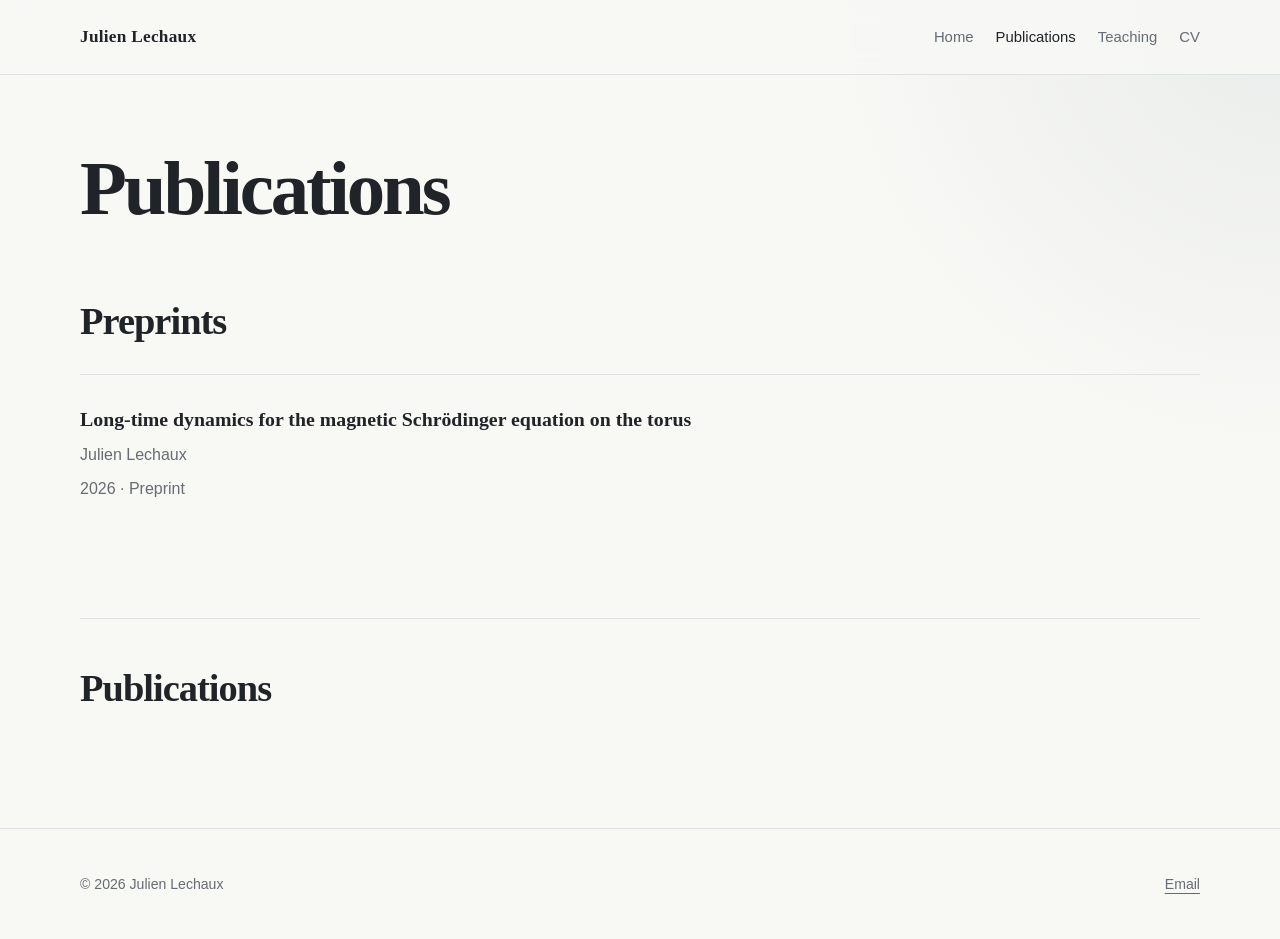
==== publications.html @ 4065a1c6 "Rename Publications.html to publications.html" ====
<!doctype html>
<html lang="en">

<head>
  <meta charset="utf-8">

  <meta name="viewport" content="width=device-width, initial-scale=1">

  <meta
    name="description"
    content="Publications and preprints of Julien Lechaux, PhD student in mathematics at Nantes Université."
  >

  <title>Publications — Julien Lechaux</title>

  <link rel="stylesheet" href="assets/style.css">
</head>


<body>

<div class="site-shell">


  <!-- Header -->

  <header class="site-header">

    <div class="header-inner">

      <a
        class="brand"
        href="index.html"
        data-site-name
      >
        Julien Lechaux
      </a>

      <nav aria-label="Main navigation">

        <a href="index.html">
          Home
        </a>

        <a
          href="publications.html"
          class="active"
        >
          Publications
        </a>

        <a href="teaching.html">
          Teaching
        </a>

        <a
          href="assets/CV_Julien_Lechaux.pdf"
          data-cv
        >
          CV
        </a>

      </nav>

    </div>

  </header>



  <!-- Main content -->

  <main>


    <!-- Page title -->

    <section class="page-intro">

      <h1>Publications</h1>

    </section>



    <!-- Preprints -->

    <section>

      <h2>Preprints</h2>

      <div
        id="preprints"
        class="publications-list"
      ></div>

    </section>



    <!-- Publications -->

    <section class="section section-rule">

      <h2>Publications</h2>

      <div
        id="published-papers"
        class="publications-list"
      ></div>

    </section>


  </main>



  <!-- Footer -->

  <footer class="site-footer">

    <div class="footer-inner">

      <div>
        © <span data-year></span>
        <span data-site-name>Julien Lechaux</span>
      </div>

      <div>

        <a
          href="mailto:julien.lechaux@example.com"
          data-email
        >
          Email
        </a>

      </div>

    </div>

  </footer>


</div>



<!-- Site data -->

<script src="site-data.js"></script>

<script src="assets/site.js"></script>



<!-- Publications data -->

<script src="publications.js"></script>


<script>

document.addEventListener("DOMContentLoaded", () => {

  const items = window.PUBLICATIONS || [];


  function renderPublication(item) {

    const links = Object.entries(item.links || {})

      .filter(([_, value]) => value && value !== "#")

      .map(([label, value]) => `
        <a href="${value}">
          ${label.toUpperCase()}
        </a>
      `)

      .join("");


    return `

      <article class="publication">

        <h3 class="publication-title">
          ${item.title}
        </h3>


        <p class="publication-meta">
          ${item.authors}
        </p>


        <p class="publication-meta">

          ${
            item.journal
            ? item.journal + " · "
            : ""
          }

          ${item.year}

          ${
            item.note
            ? " · " + item.note
            : ""
          }

        </p>


        ${
          links
          ? `<div class="pub-links">${links}</div>`
          : ""
        }

      </article>

    `;

  }


  const preprints =
    items.filter(item => item.type === "preprint");


  const publications =
    items.filter(item => item.type === "publication");


  document.getElementById("preprints").innerHTML =
    preprints.map(renderPublication).join("");


  document.getElementById("published-papers").innerHTML =
    publications.map(renderPublication).join("");

});

</script>


</body>

</html>
---- assets/style.css ----
:root {
  --bg: #f8f8f5;
  --surface: rgba(255, 255, 255, 0.72);
  --text: #202328;
  --muted: #666c73;
  --line: #dfe2e3;
  --accent: #244d63;
  --accent-soft: #e8eef1;
  --max: 1120px;
  --serif: Georgia, "Times New Roman", Times, serif;
  --sans: -apple-system, BlinkMacSystemFont, "Segoe UI", Helvetica, Arial, sans-serif;
}

* {
  box-sizing: border-box;
}

html {
  scroll-behavior: smooth;
}

body {
  margin: 0;
  background:
    radial-gradient(circle at top right, rgba(36,77,99,.065), transparent 28rem),
    var(--bg);
  color: var(--text);
  font-family: var(--sans);
  line-height: 1.65;
}

a {
  color: var(--accent);
  text-decoration-thickness: 1px;
  text-underline-offset: 4px;
}

a:hover {
  opacity: .72;
}

.site-shell {
  min-height: 100vh;
  display: flex;
  flex-direction: column;
}

.site-header {
  border-bottom: 1px solid var(--line);
  background: rgba(248,248,245,.88);
  backdrop-filter: blur(14px);
  position: sticky;
  top: 0;
  z-index: 20;
}

.header-inner,
main,
.footer-inner {
  width: min(calc(100% - 40px), var(--max));
  margin: 0 auto;
}

.header-inner {
  min-height: 74px;
  display: flex;
  align-items: center;
  justify-content: space-between;
  gap: 24px;
}

.brand {
  font-family: var(--serif);
  font-size: 1.08rem;
  font-weight: 700;
  letter-spacing: .015em;
  color: var(--text);
  text-decoration: none;
  white-space: nowrap;
}

nav {
  display: flex;
  gap: 22px;
  flex-wrap: wrap;
  justify-content: flex-end;
}

nav a {
  color: var(--muted);
  text-decoration: none;
  font-size: .93rem;
}

nav a.active,
nav a:hover {
  color: var(--text);
}

main {
  flex: 1;
  padding: 76px 0 88px;
}

.hero {
  display: grid;
  grid-template-columns: minmax(0, 1.55fr) minmax(280px, .75fr);
  gap: 64px;
  align-items: start;
}

.eyebrow {
  margin: 0 0 14px;
  color: var(--accent);
  font-size: .82rem;
  text-transform: uppercase;
  letter-spacing: .14em;
  font-weight: 700;
}

h1, h2, h3 {
  font-family: var(--serif);
  color: var(--text);
  font-weight: 600;
}

h1 {
  margin: 0;
  font-size: clamp(3.1rem, 7vw, 6.4rem);
  line-height: .98;
  letter-spacing: -.04em;
}

h2 {
  margin: 0 0 20px;
  font-size: clamp(1.7rem, 3vw, 2.5rem);
  letter-spacing: -.025em;
}

h3 {
  margin: 0 0 8px;
  font-size: 1.2rem;
}

.role {
  margin: 22px 0 0;
  font-family: var(--serif);
  font-size: 1.3rem;
  color: var(--muted);
}

.institution {
  margin: 5px 0 0;
  color: var(--muted);
}

.lead {
  max-width: 720px;
  margin: 36px 0 0;
  font-size: 1.08rem;
  color: #3c4147;
}

.quick-links {
  display: flex;
  gap: 12px;
  flex-wrap: wrap;
  margin-top: 30px;
}

.button-link {
  display: inline-flex;
  align-items: center;
  min-height: 42px;
  padding: 0 15px;
  border: 1px solid var(--line);
  border-radius: 999px;
  text-decoration: none;
  font-size: .9rem;
  background: rgba(255,255,255,.62);
  color: var(--text);
}

.button-link.primary {
  background: var(--accent);
  border-color: var(--accent);
  color: white;
}

.math-card {
  position: relative;
  overflow: hidden;
  min-height: 420px;
  border: 1px solid var(--line);
  border-radius: 26px;
  background:
    linear-gradient(145deg, rgba(255,255,255,.92), rgba(232,238,241,.74));
  padding: 28px;
  display: flex;
  flex-direction: column;
  justify-content: space-between;
  box-shadow: 0 18px 50px rgba(31,48,58,.05);
}

.math-card::before,
.math-card::after {
  content: "";
  position: absolute;
  border: 1px solid rgba(36,77,99,.13);
  border-radius: 50%;
  width: 310px;
  height: 160px;
  transform: rotate(24deg);
}

.math-card::before {
  top: 30px;
  right: -100px;
}

.math-card::after {
  bottom: 35px;
  left: -100px;
  transform: rotate(-18deg);
}

.formula {
  position: relative;
  z-index: 2;
  margin: auto 0;
  font-family: "Times New Roman", Times, serif;
  font-style: italic;
  font-size: clamp(1.45rem, 3vw, 2.3rem);
  line-height: 1.6;
  color: var(--accent);
}

.formula small {
  display: block;
  margin-top: 18px;
  font-family: var(--sans);
  font-style: normal;
  font-size: .78rem;
  letter-spacing: .1em;
  text-transform: uppercase;
  color: var(--muted);
}

.section {
  margin-top: 88px;
}

.section-rule {
  padding-top: 38px;
  border-top: 1px solid var(--line);
}

.interests {
  display: flex;
  flex-wrap: wrap;
  gap: 10px;
}

.tag {
  background: var(--accent-soft);
  color: var(--accent);
  padding: 8px 12px;
  border-radius: 999px;
  font-size: .9rem;
}

.news-list,
.publications-list {
  display: grid;
  gap: 0;
}

.news-item {
  display: grid;
  grid-template-columns: 90px 1fr;
  gap: 16px;
  padding: 15px 0;
  border-bottom: 1px solid var(--line);
}

.news-year {
  color: var(--muted);
  font-variant-numeric: tabular-nums;
}

.page-intro {
  max-width: 760px;
  margin-bottom: 64px;
}

.page-intro h1 {
  font-size: clamp(2.8rem, 6vw, 5.2rem);
}

.page-intro p {
  margin: 24px 0 0;
  color: var(--muted);
  font-size: 1.08rem;
}

.research-grid {
  display: grid;
  grid-template-columns: repeat(3, 1fr);
  gap: 18px;
}

.research-card {
  min-height: 250px;
  padding: 28px;
  border: 1px solid var(--line);
  border-radius: 20px;
  background: rgba(255,255,255,.58);
}

.research-card p {
  margin: 0;
  color: var(--muted);
}

.publication {
  padding: 28px 0;
  border-top: 1px solid var(--line);
}

.publication-title {
  font-family: var(--serif);
  font-size: 1.24rem;
  margin: 0;
}

.publication-meta {
  margin: 7px 0 0;
  color: var(--muted);
}

.pub-links {
  display: flex;
  gap: 14px;
  flex-wrap: wrap;
  margin-top: 13px;
}

.pub-links a {
  font-size: .9rem;
}

.pub-tags {
  display: flex;
  flex-wrap: wrap;
  gap: 8px;
  margin-top: 14px;
}

.pub-tags span {
  font-size: .77rem;
  color: var(--muted);
  border: 1px solid var(--line);
  border-radius: 999px;
  padding: 5px 9px;
}

.teaching-year {
  display: grid;
  grid-template-columns: 150px 1fr;
  gap: 30px;
  padding: 28px 0;
  border-top: 1px solid var(--line);
}

.teaching-year h3 {
  margin: 0;
}

.teaching-year ul {
  margin: 0;
  padding-left: 18px;
}

.note-box {
  margin-top: 50px;
  border-left: 3px solid var(--accent);
  background: rgba(232,238,241,.55);
  padding: 20px 22px;
  color: #424950;
}

.site-footer {
  border-top: 1px solid var(--line);
}

.footer-inner {
  min-height: 110px;
  display: flex;
  align-items: center;
  justify-content: space-between;
  gap: 24px;
  color: var(--muted);
  font-size: .88rem;
}

.footer-inner a {
  color: var(--muted);
}

@media (max-width: 850px) {
  .hero,
  .research-grid {
    grid-template-columns: 1fr;
  }

  .math-card {
    min-height: 300px;
  }

  .header-inner {
    align-items: flex-start;
    padding: 18px 0;
    flex-direction: column;
    gap: 12px;
  }

  nav {
    justify-content: flex-start;
    gap: 14px 18px;
  }

  .teaching-year {
    grid-template-columns: 1fr;
    gap: 8px;
  }
}

@media (max-width: 540px) {
  .header-inner,
  main,
  .footer-inner {
    width: min(calc(100% - 28px), var(--max));
  }

  main {
    padding-top: 54px;
  }

  h1 {
    font-size: 3.2rem;
  }

  .footer-inner {
    align-items: flex-start;
    justify-content: center;
    flex-direction: column;
    padding: 28px 0;
  }
}
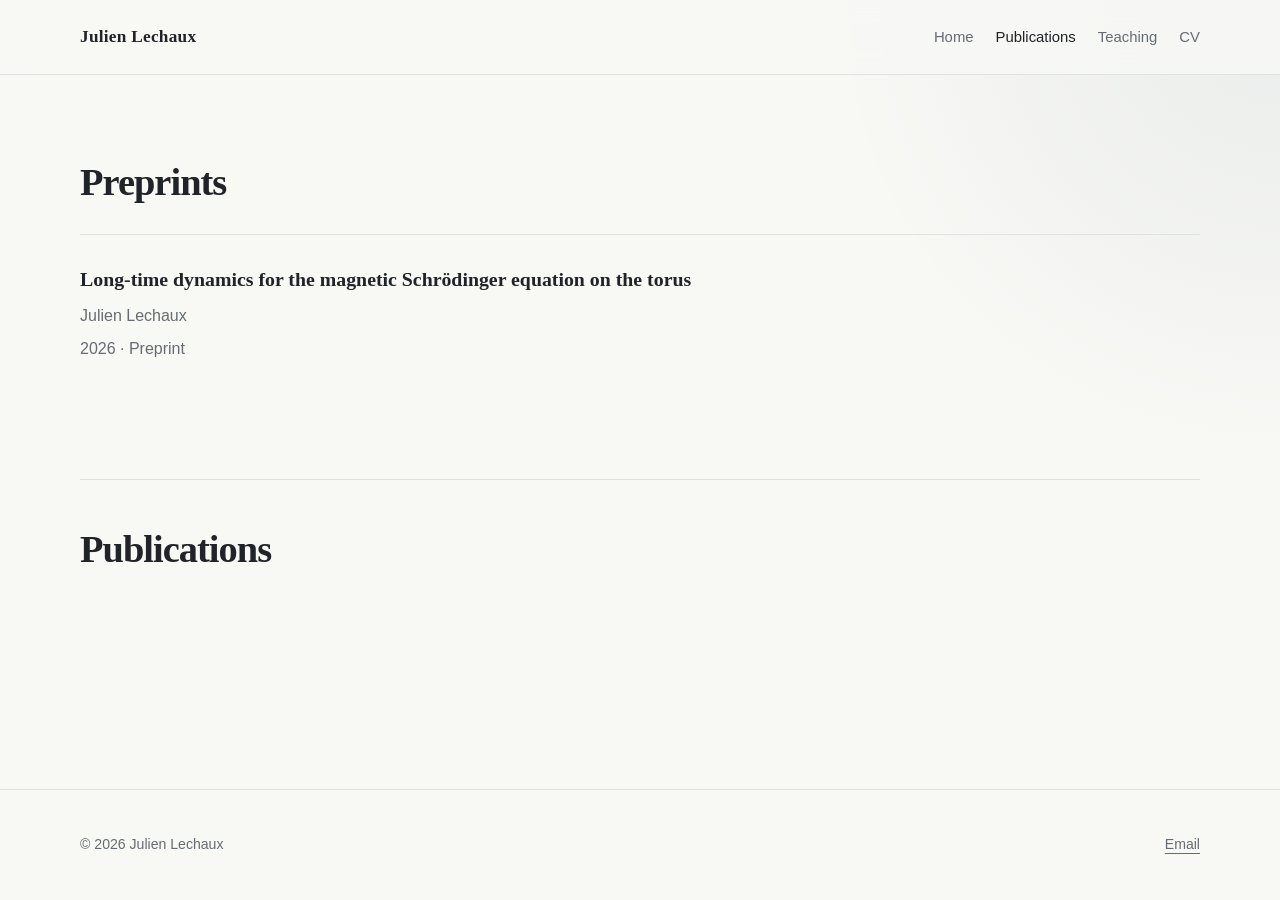
==== commit 25f7b141: "Remove page title from publications.html Removed page title section from publications.html" ====
--- a/publications.html
+++ b/publications.html
@@ -71,18 +71,6 @@
   <!-- Main content -->
 
   <main>
-
-
-    <!-- Page title -->
-
-    <section class="page-intro">
-
-      <h1>Publications</h1>
-
-    </section>
-
-
-
     <!-- Preprints -->
 
     <section>
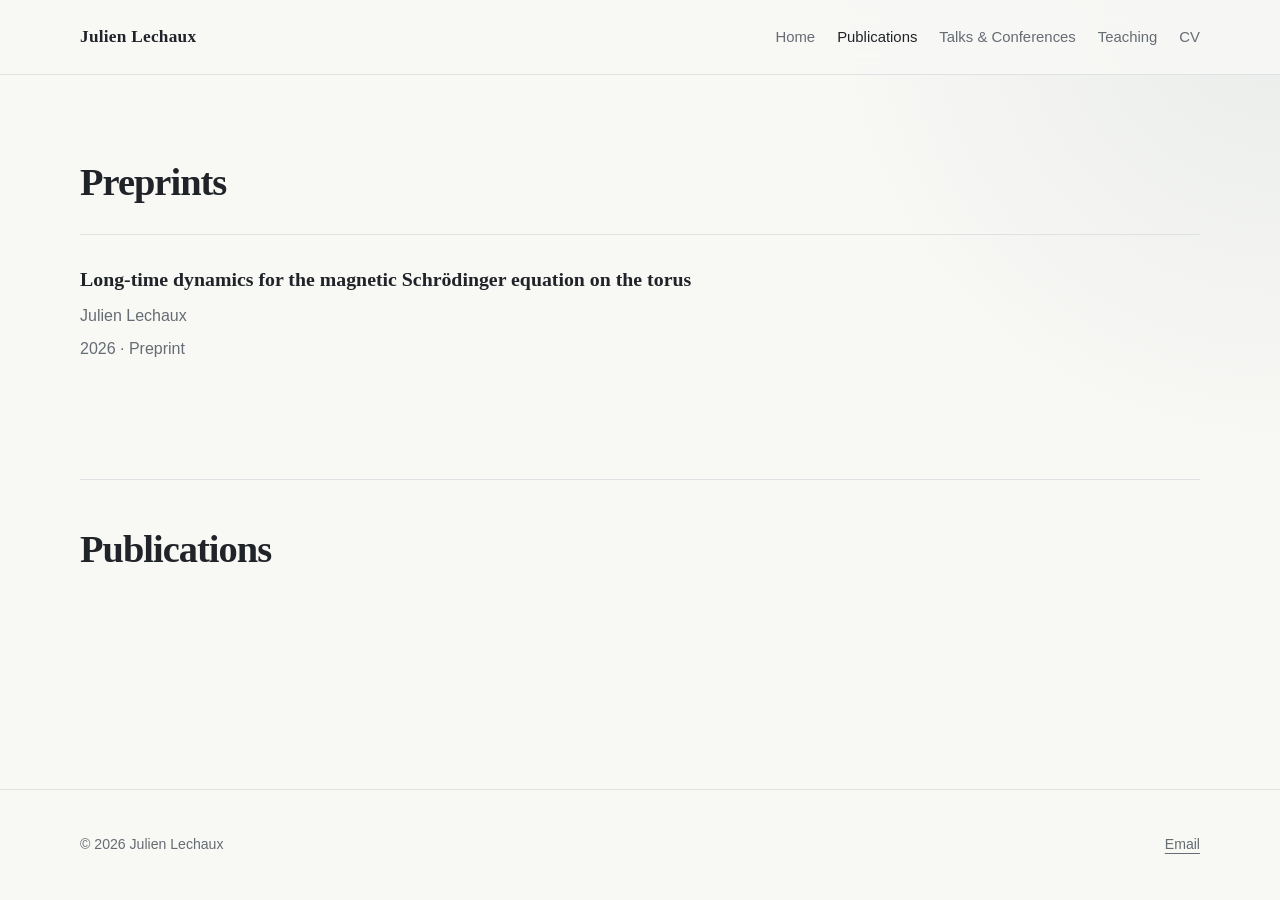
==== commit ff3bac74: "Add link to Talks & Conferences section" ====
--- a/publications.html
+++ b/publications.html
@@ -49,6 +49,10 @@
           Publications
         </a>
 
+        <a href="talks.html">
+          Talks &amp; Conferences
+        </a>
+
         <a href="teaching.html">
           Teaching
         </a>
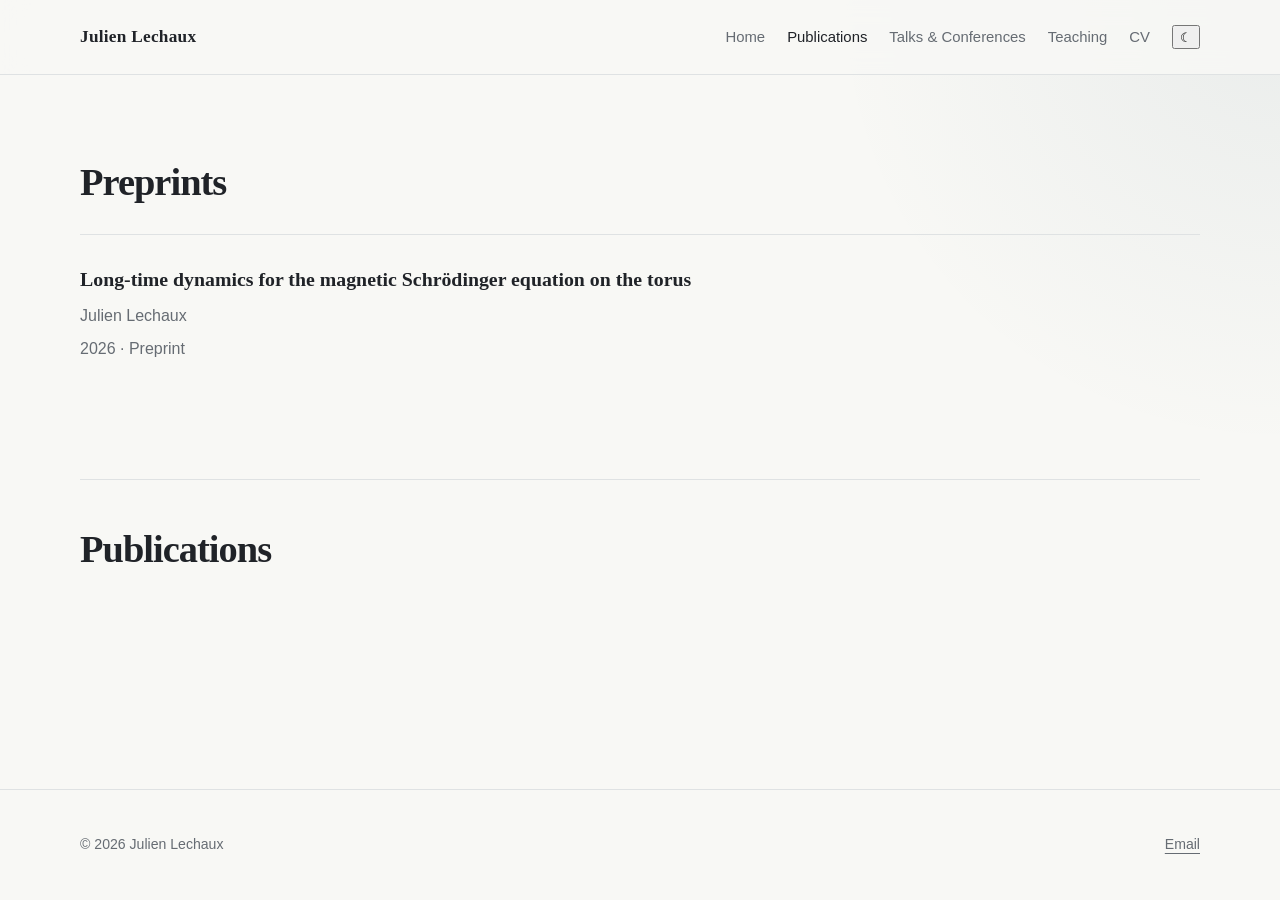
==== commit d903685b: "Add theme toggle button to publications.html" ====
--- a/publications.html
+++ b/publications.html
@@ -64,6 +64,15 @@
           CV
         </a>
 
+        <button
+  id="theme-toggle"
+  class="theme-toggle"
+  type="button"
+  aria-label="Toggle dark mode"
+>
+  ☾
+</button>
+
       </nav>
 
     </div>
--- a/assets/style.css
+++ b/assets/style.css
@@ -457,3 +457,12 @@
     padding: 28px 0;
   }
 }
+.talks-list {
+  padding-left: 1.4rem;
+  margin-top: 16px;
+}
+
+.talks-list li {
+  margin-bottom: 6px;
+  padding-left: 6px;
+}
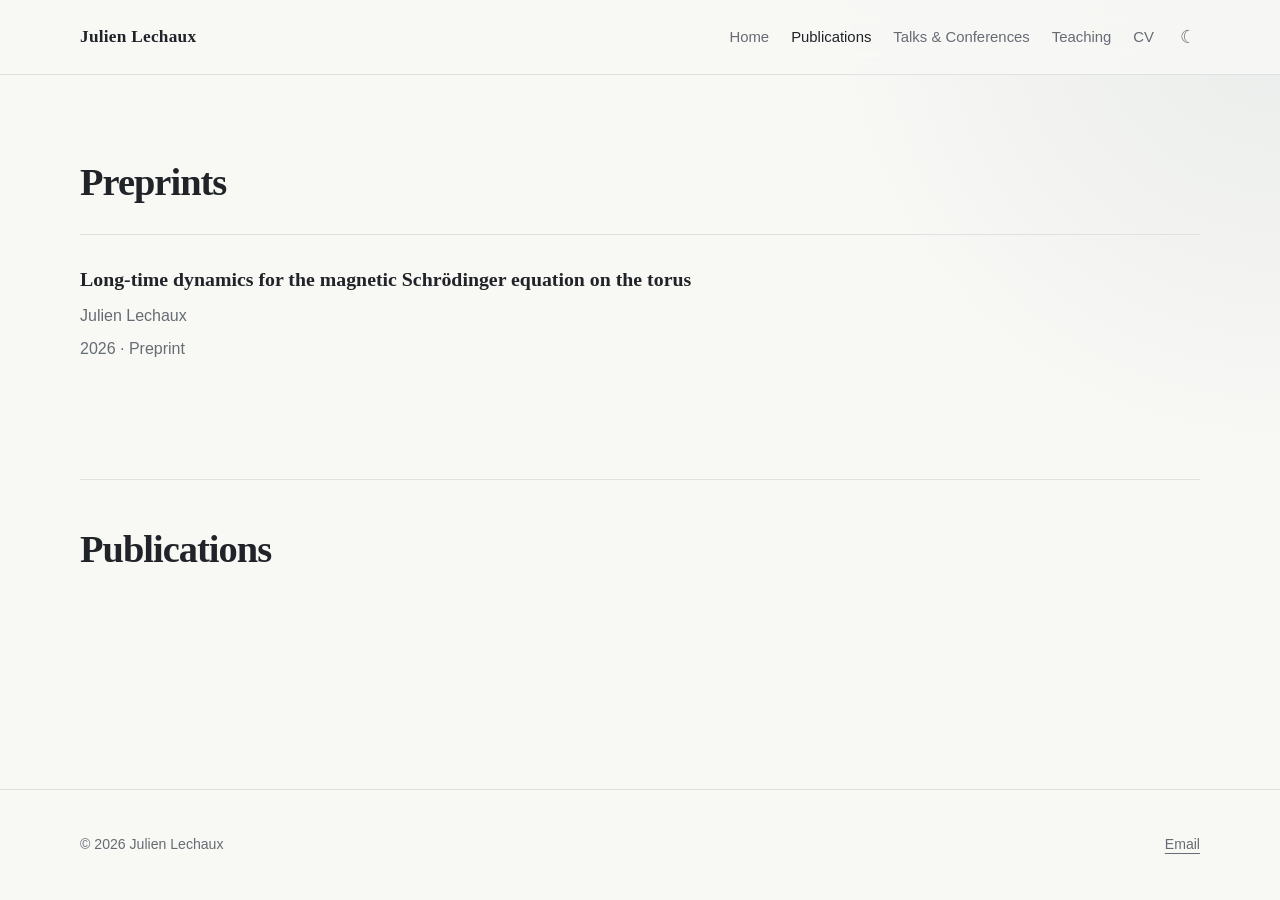
==== commit 4d558fe2: "Add GoatCounter script for tracking" ====
--- a/publications.html
+++ b/publications.html
@@ -248,7 +248,11 @@
 
 </script>
 
-
+<script
+  data-goatcounter="https://lechauxjulien.goatcounter.com/count"
+  async
+  src="//gc.zgo.at/count.js">
+</script>
 </body>
 
 </html>
--- a/assets/style.css
+++ b/assets/style.css
@@ -466,3 +466,97 @@
   margin-bottom: 6px;
   padding-left: 6px;
 }
+
+/* Dark mode */
+
+body.dark-mode {
+  --bg: #17191c;
+  --surface: rgba(30, 33, 37, 0.85);
+  --text: #eeeeea;
+  --muted: #a8adb3;
+  --line: #353a40;
+  --accent: #8fb6c9;
+  --accent-soft: #25343c;
+}
+
+body.dark-mode {
+  background:
+    radial-gradient(
+      circle at top right,
+      rgba(143, 182, 201, 0.08),
+      transparent 28rem
+    ),
+    var(--bg);
+}
+
+body.dark-mode .site-header {
+  background: rgba(23, 25, 28, 0.88);
+}
+
+body.dark-mode .lead {
+  color: #cdd1d5;
+}
+
+body.dark-mode .math-card {
+  background:
+    linear-gradient(
+      145deg,
+      rgba(34, 38, 42, 0.96),
+      rgba(28, 38, 44, 0.86)
+    );
+}
+
+body.dark-mode .research-card {
+  background: rgba(30, 33, 37, 0.72);
+}
+
+body.dark-mode .button-link {
+  background: rgba(30, 33, 37, 0.8);
+  color: var(--text);
+}
+
+body.dark-mode .button-link.primary {
+  background: var(--accent);
+  color: #17191c;
+}
+
+.theme-toggle {
+  border: 0;
+  background: none;
+  color: var(--muted);
+  cursor: pointer;
+  font-size: 1.15rem;
+  padding: 0 4px;
+  font-family: inherit;
+}
+
+.theme-toggle:hover {
+  color: var(--text);
+}
+
+.photo-card {
+  overflow: hidden;
+  min-height: 420px;
+  border: 1px solid var(--line);
+  border-radius: 26px;
+  background: rgba(255,255,255,.72);
+  box-shadow: 0 18px 50px rgba(31,48,58,.05);
+}
+
+.profile-photo {
+  display: block;
+  width: 100%;
+  height: 100%;
+  min-height: 420px;
+  object-fit: cover;
+}
+
+@media (max-width: 850px) {
+  .photo-card {
+    min-height: 300px;
+  }
+
+  .profile-photo {
+    min-height: 300px;
+  }
+}
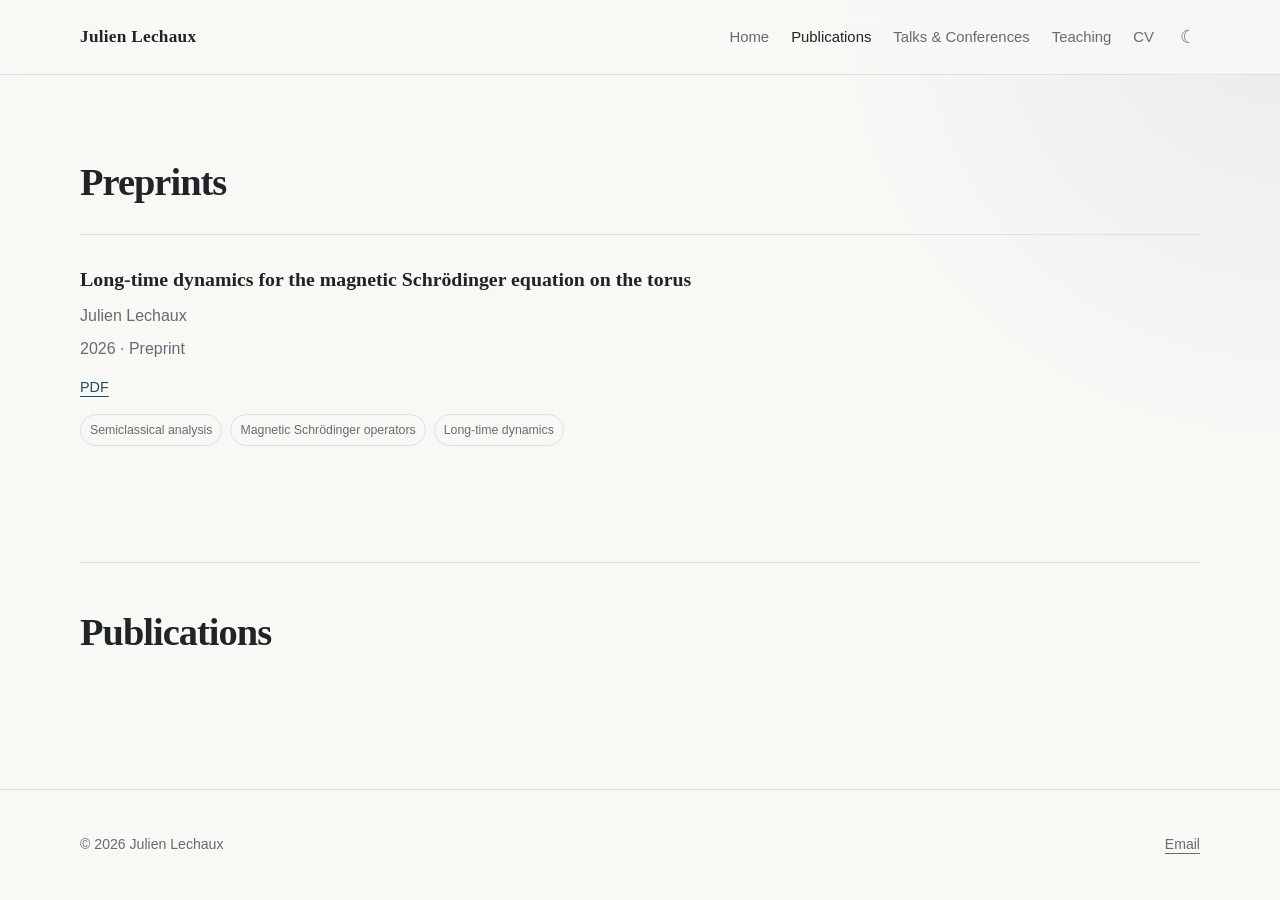
==== commit 0c0aa13a: "Render publication tags in publications.html Added rendering of tags for each publication in the HTM" ====
--- a/publications.html
+++ b/publications.html
@@ -182,6 +182,12 @@
 
       .join("");
 
+    const tags = (item.tags || [])
+  .map(tag => `
+    <span>${tag}</span>
+  `)
+  .join("");
+
 
     return `
 
@@ -221,6 +227,12 @@
           ? `<div class="pub-links">${links}</div>`
           : ""
         }
+
+        ${
+  tags
+  ? `<div class="pub-tags">${tags}</div>`
+  : ""
+}
 
       </article>
 
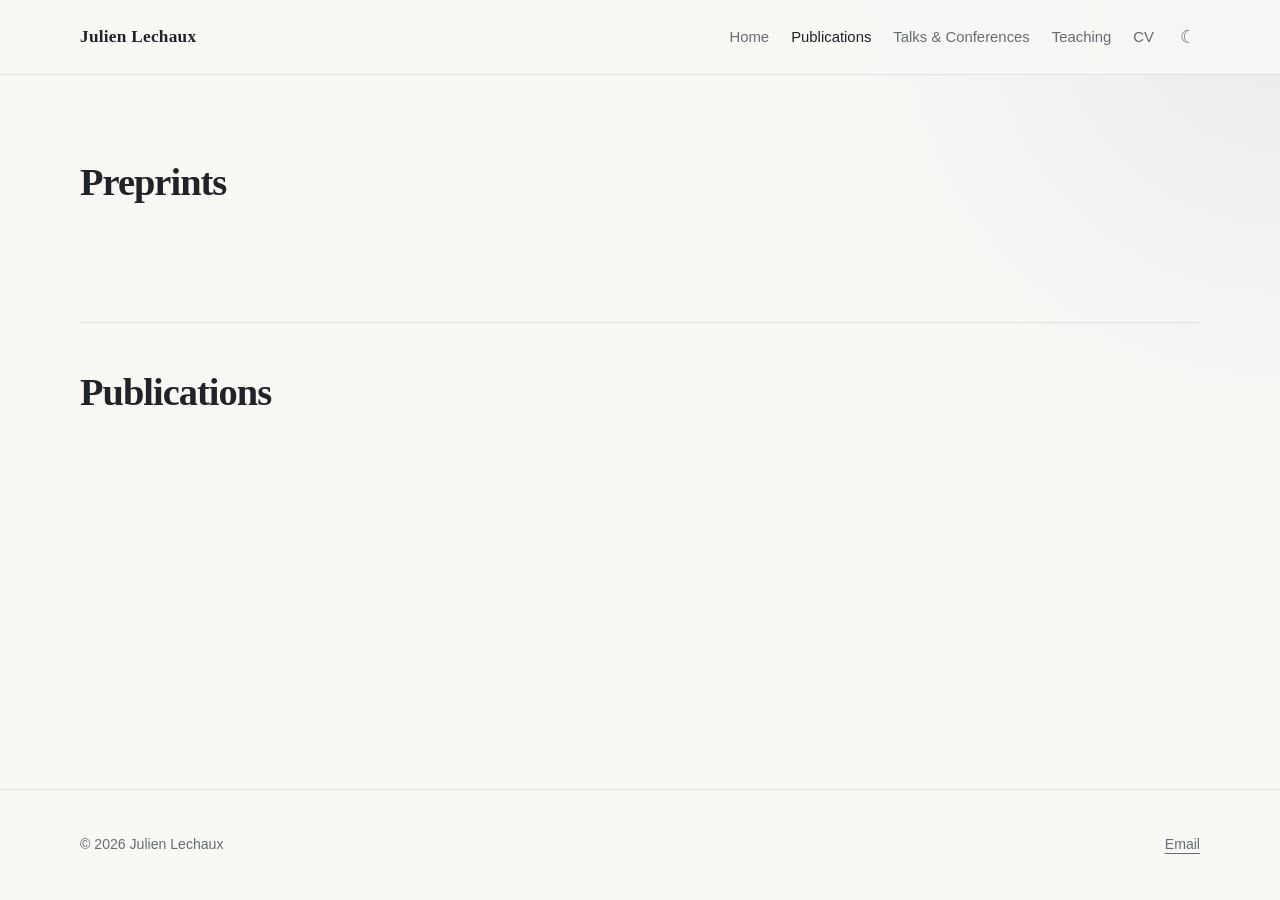
==== commit 0434aae4: "Fix typo in renderPublication function Fixed a typo in the renderPublication function and cleaned up" ====
--- a/publications.html
+++ b/publications.html
@@ -168,77 +168,59 @@
   const items = window.PUBLICATIONS || [];
 
 
-  function renderPublication(item) {
-
-    const links = Object.entries(item.links || {})
-
-      .filter(([_, value]) => value && value !== "#")
-
-      .map(([label, value]) => `
-        <a href="${value}">
-          ${label.toUpperCase()}
-        </a>
-      `)
-
-      .join("");
-
-    const tags = (item.tags || [])
-  .map(tag => `
-    <span>${tag}</span>
-  `)
-  .join("");
-
-
-    return `
-
-      <article class="publication">
-
-        <h3 class="publication-title">
-          ${item.title}
-        </h3>
-
-
-        <p class="publication-meta">
-          ${item.authors}
-        </p>
-
-
-        <p class="publication-meta">
-
-          ${
-            item.journal
-            ? item.journal + " · "
-            : ""
-          }
-
-          ${item.year}
-
-          ${
-            item.note
-            ? " · " + item.note
-            : ""
-          }
-
-        </p>
-
-
-        ${
-          links
-          ? `<div class="pub-links">${links}</div>`
-          : ""
-        }
-
-        ${
-  tags
-  ? `<div class="pub-tags">${tags}</div>`
-  : ""
+  ffunction renderPublication(item) {
+
+  const links = Object.entries(item.links || {})
+    .filter(([_, value]) => value && value !== "#")
+    .map(([label, value]) => `
+      <a href="${value}">
+        ${label.toUpperCase()}
+      </a>
+    `)
+    .join("");
+
+
+  const tags = (item.tags || [])
+    .map(tag => `
+      <span>${tag}</span>
+    `)
+    .join("");
+
+
+  return `
+
+    <article class="publication">
+
+      <h3 class="publication-title">
+        ${item.title}
+      </h3>
+
+      <p class="publication-meta">
+        ${item.authors}
+      </p>
+
+      <p class="publication-meta">
+        ${item.journal ? item.journal + " · " : ""}
+        ${item.year}
+        ${item.note ? " · " + item.note : ""}
+      </p>
+
+      ${
+        links
+        ? `<div class="pub-links">${links}</div>`
+        : ""
+      }
+
+      ${
+        tags
+        ? `<div class="pub-tags">${tags}</div>`
+        : ""
+      }
+
+    </article>
+
+  `;
 }
-
-      </article>
-
-    `;
-
-  }
 
 
   const preprints =
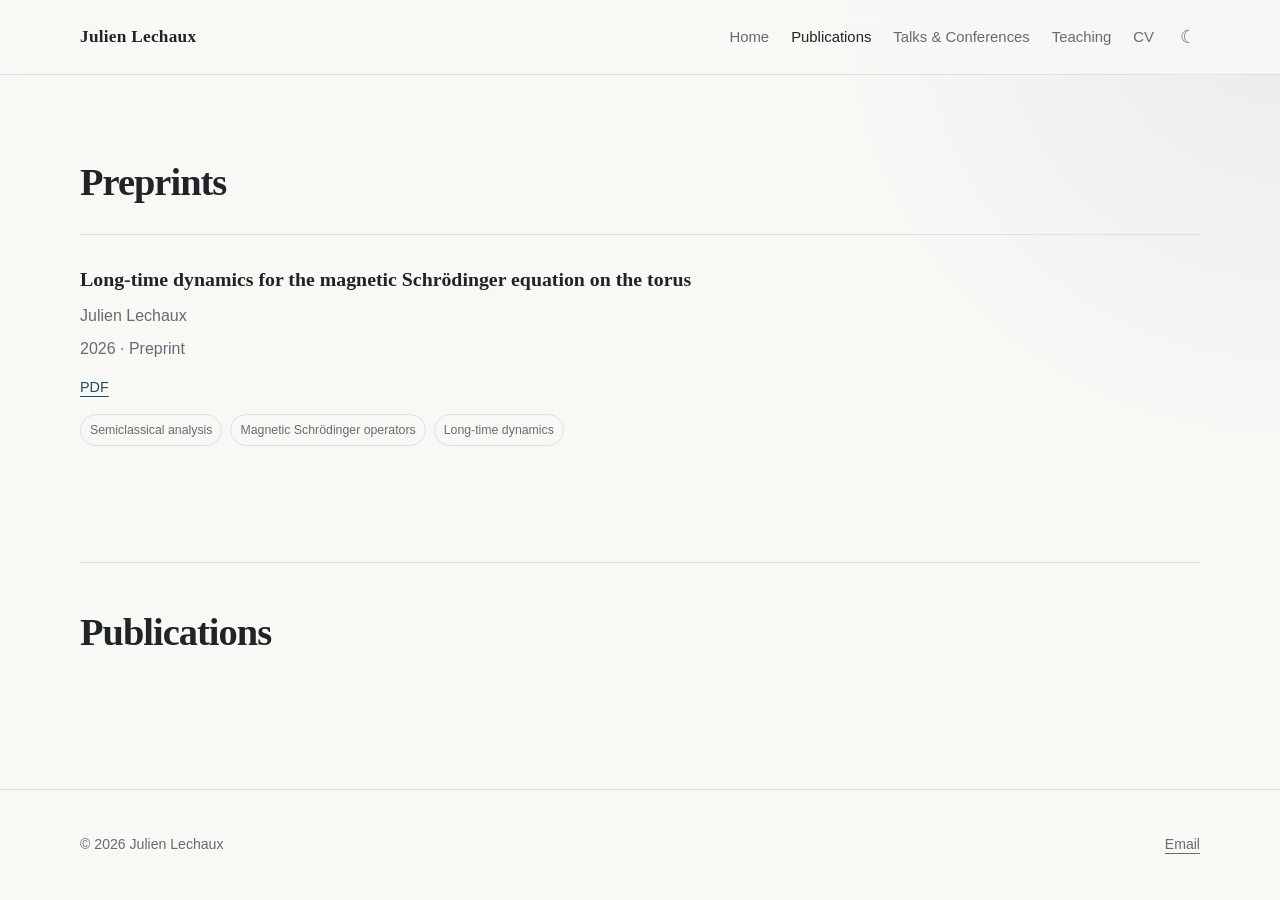
==== commit 1981e24a: "Fix typo in renderPublication function declaration" ====
--- a/publications.html
+++ b/publications.html
@@ -168,7 +168,7 @@
   const items = window.PUBLICATIONS || [];
 
 
-  ffunction renderPublication(item) {
+  function renderPublication(item) {
 
   const links = Object.entries(item.links || {})
     .filter(([_, value]) => value && value !== "#")
